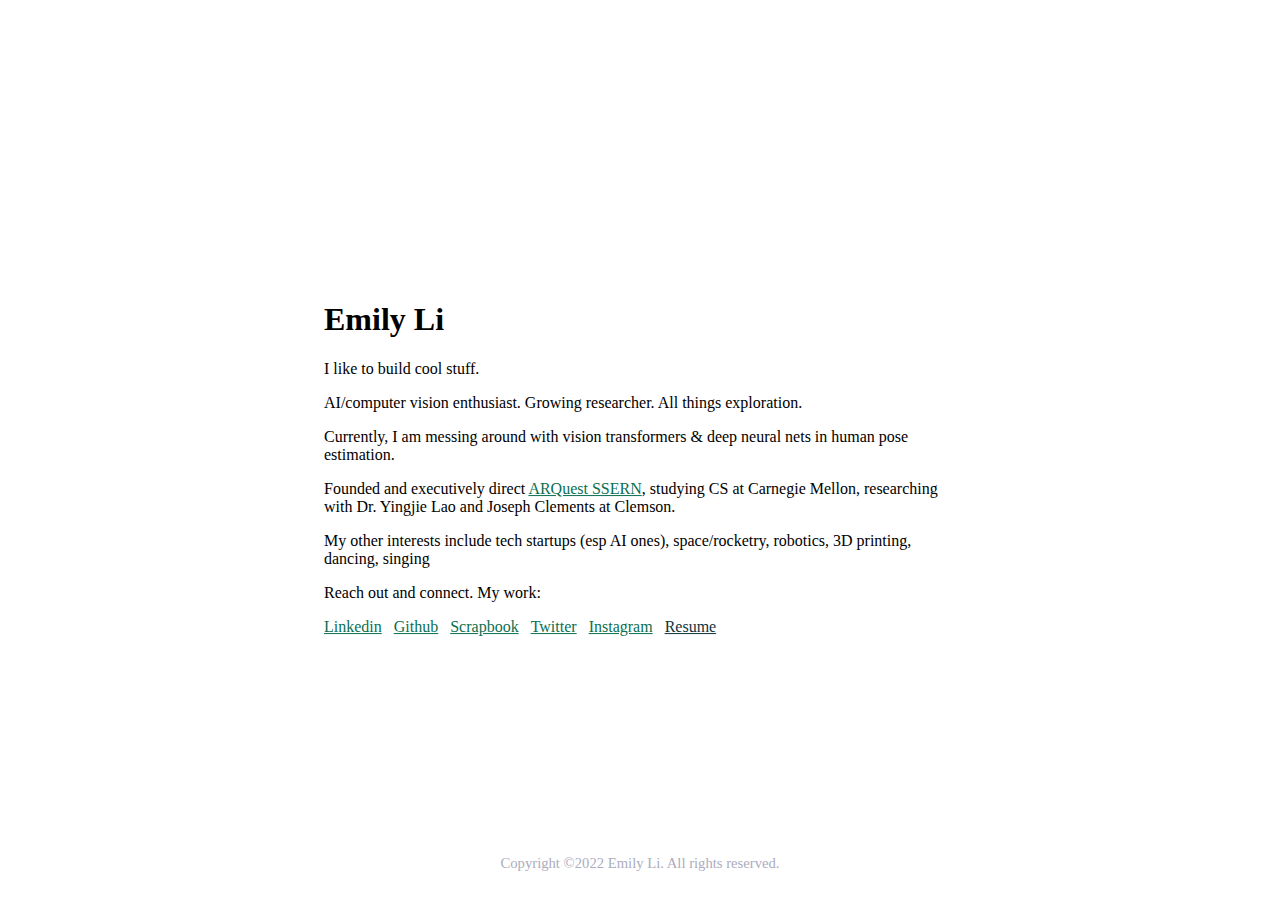
==== index.html @ 151504d2 "Update index.html" ====
<html>
    <head>
        <link rel="stylesheet" type="text/css" href="styles.css">
        <link rel="icon" href="data:image/svg+xml,<svg xmlns=%22http://www.w3.org/2000/svg%22 viewBox=%220 0 100 100%22><text y=%22.9em%22 font-size=%2290%22>🙃</text></svg>">
        <meta name="viewport" content="width=device-width, initial-scale=1, shrink-to-fit=no">
        <title>Emily Li</title>

    </head>

    <body>
        <div class="container">
            <div class="centered-element">
                
                    <h1> Emily Li </h1>

                    <p>I like to build cool stuff.</p>
                    <p>AI/computer vision enthusiast. Growing researcher. All things exploration. </p>
                    <p>Currently, I am messing around with vision transformers & deep neural nets in human pose estimation.</p>
                    <p>Founded and executively direct <a href="https://www.arquestssern.org/links">ARQuest SSERN</a>, studying CS at Carnegie Mellon, researching with Dr. Yingjie Lao and Joseph Clements at Clemson.</p>
                    <p>My other interests include tech startups (esp AI ones), space/rocketry, robotics, 3D printing, dancing, singing</p>
                    <p>Reach out and connect. My work:</p>

                    <a href="https://www.linkedin.com/in/jiayao-emily-li-8075751b0/" target="_blank">Linkedin</a> &nbsp
                    <a href="https://github.com/emilyjiayaoli" target="_blank">Github</a> &nbsp
                    <a href="https://scrapbook.hackclub.com/EmilyLi" target="_blank">Scrapbook</a>  &nbsp
                    <a href="https://twitter.com/EmilyLiJiayao" target="_blank">Twitter</a> &nbsp
                    <a href="https://www.instagram.com/emilyyayq.li/?hl=en" target="_blank">Instagram</a> &nbsp
                    <a href="">Resume</a>


            </div>

            <div class="centered-element-copyright">
                <copyright>Copyright ©2022 Emily Li. All rights reserved. </copyright>
            </div>
            
        </div>

    

    </body>
</html>
---- styles.css ----
h1 {
    font-family:Cambria, Cochin, Georgia, Times, 'Times New Roman', serif;
}
copyright {
    font-family:Cambria, Cochin, Georgia, Times, 'Times New Roman', serif;
    color:rgb(172, 172, 190); 
    font-size:11pt; 
    text-align: center;
}

p {
    font-family:Cambria, Cochin, Georgia, Times, 'Times New Roman', serif;
}

a {
    font-family:Cambria, Cochin, Georgia, Times, 'Times New Roman', serif;
    color:rgb(11, 111, 81);
    /*display:block; */
    text-align: center;
    margin: auto;
}

a:hover {
    color:rgb(75, 193, 160);
}

a:visited {
    color:rgb(13, 51, 64);
}



.container {
    position: relative;
    min-height: 100vh;
    /*border: 2px solid #006100;*/
  }
  
.centered-element {
    margin: 0;
    position: absolute;
    top: 50%;
    left: 50%;
    transform: translate(-50%, -50%);
}

.centered-element-copyright {
    margin: 0;
    position: absolute;
    top: 95%;
    left: 50%;
    transform: translate(-50%, -50%);
}
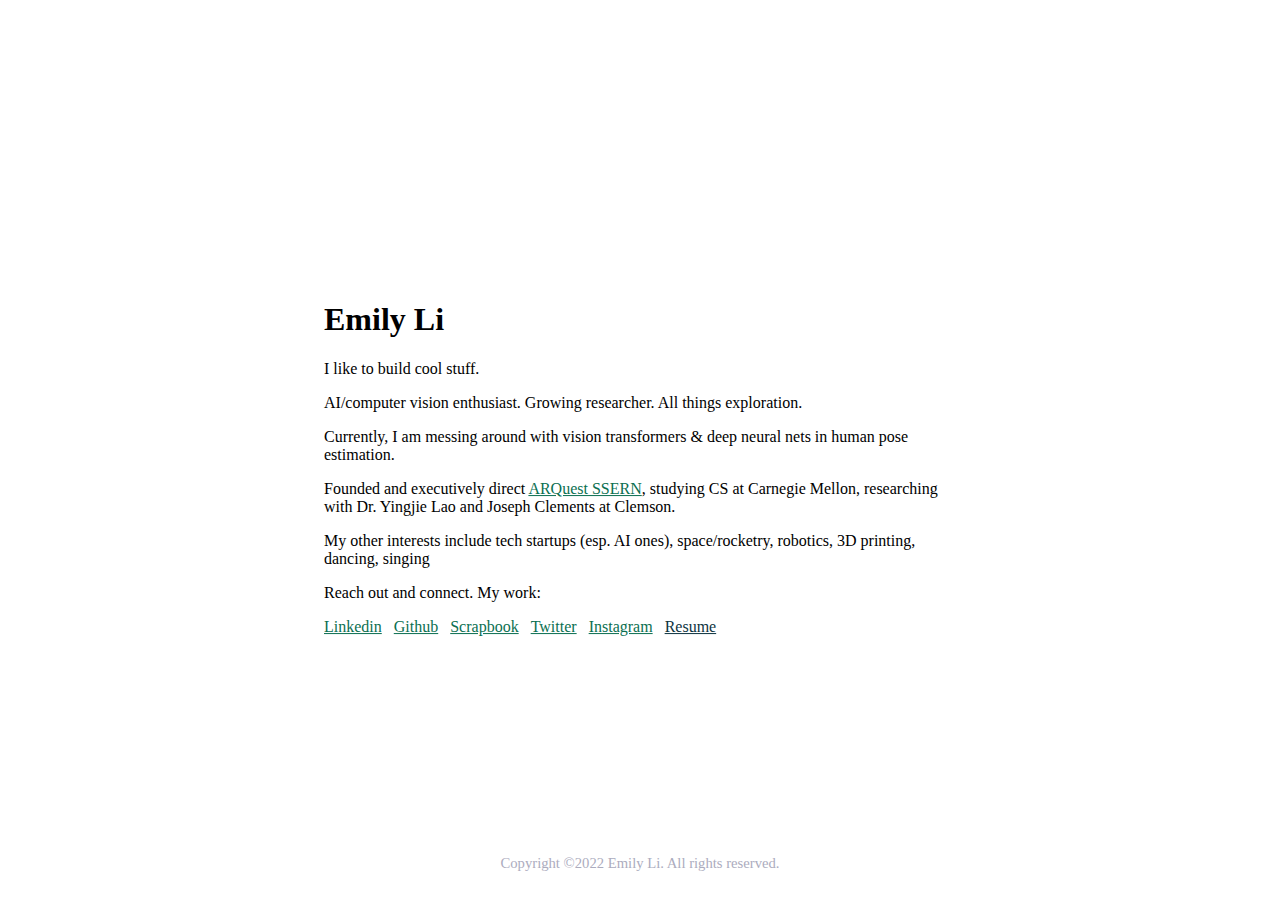
==== commit a0f76323: "Update index.html" ====
--- a/index.html
+++ b/index.html
@@ -17,7 +17,7 @@
                     <p>AI/computer vision enthusiast. Growing researcher. All things exploration. </p>
                     <p>Currently, I am messing around with vision transformers & deep neural nets in human pose estimation.</p>
                     <p>Founded and executively direct <a href="https://www.arquestssern.org/links">ARQuest SSERN</a>, studying CS at Carnegie Mellon, researching with Dr. Yingjie Lao and Joseph Clements at Clemson.</p>
-                    <p>My other interests include tech startups (esp AI ones), space/rocketry, robotics, 3D printing, dancing, singing</p>
+                    <p>My other interests include tech startups (esp. AI ones), space/rocketry, robotics, 3D printing, dancing, singing</p>
                     <p>Reach out and connect. My work:</p>
 
                     <a href="https://www.linkedin.com/in/jiayao-emily-li-8075751b0/" target="_blank">Linkedin</a> &nbsp
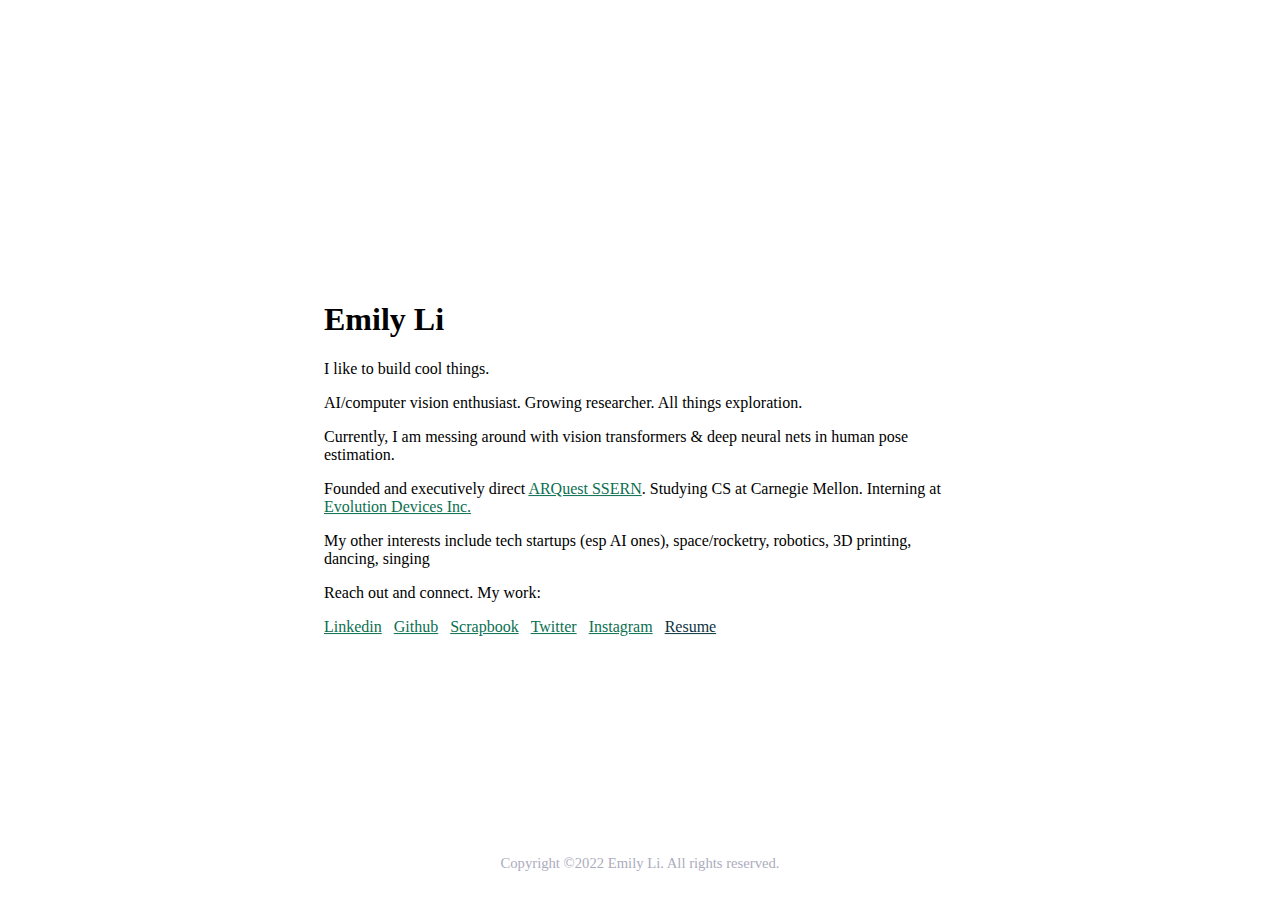
==== commit dde49acb: "updates" ====
--- a/index.html
+++ b/index.html
@@ -11,13 +11,13 @@
         <div class="container">
             <div class="centered-element">
                 
-                    <h1> Emily Li </h1>
+                    <h1> Emily Li</h1>
 
-                    <p>I like to build cool stuff.</p>
+                    <p>I like to build cool things.</p>
                     <p>AI/computer vision enthusiast. Growing researcher. All things exploration. </p>
                     <p>Currently, I am messing around with vision transformers & deep neural nets in human pose estimation.</p>
-                    <p>Founded and executively direct <a href="https://www.arquestssern.org/links">ARQuest SSERN</a>, studying CS at Carnegie Mellon, researching with Dr. Yingjie Lao and Joseph Clements at Clemson.</p>
-                    <p>My other interests include tech startups (esp. AI ones), space/rocketry, robotics, 3D printing, dancing, singing</p>
+                    <p>Founded and executively direct <a href="https://www.arquestssern.org/links">ARQuest SSERN</a>. Studying CS at Carnegie Mellon. Interning at <a href="https://www.evolutiondevices.com/">Evolution Devices Inc.</a></p>
+                    <p>My other interests include tech startups (esp AI ones), space/rocketry, robotics, 3D printing, dancing, singing</p>
                     <p>Reach out and connect. My work:</p>
 
                     <a href="https://www.linkedin.com/in/jiayao-emily-li-8075751b0/" target="_blank">Linkedin</a> &nbsp
@@ -39,4 +39,4 @@
     
 
     </body>
-</html>
+</html>--- a/styles.css
+++ b/styles.css
@@ -28,8 +28,6 @@
     color:rgb(13, 51, 64);
 }
 
-
-
 .container {
     position: relative;
     min-height: 100vh;
@@ -50,4 +48,4 @@
     top: 95%;
     left: 50%;
     transform: translate(-50%, -50%);
-}
+}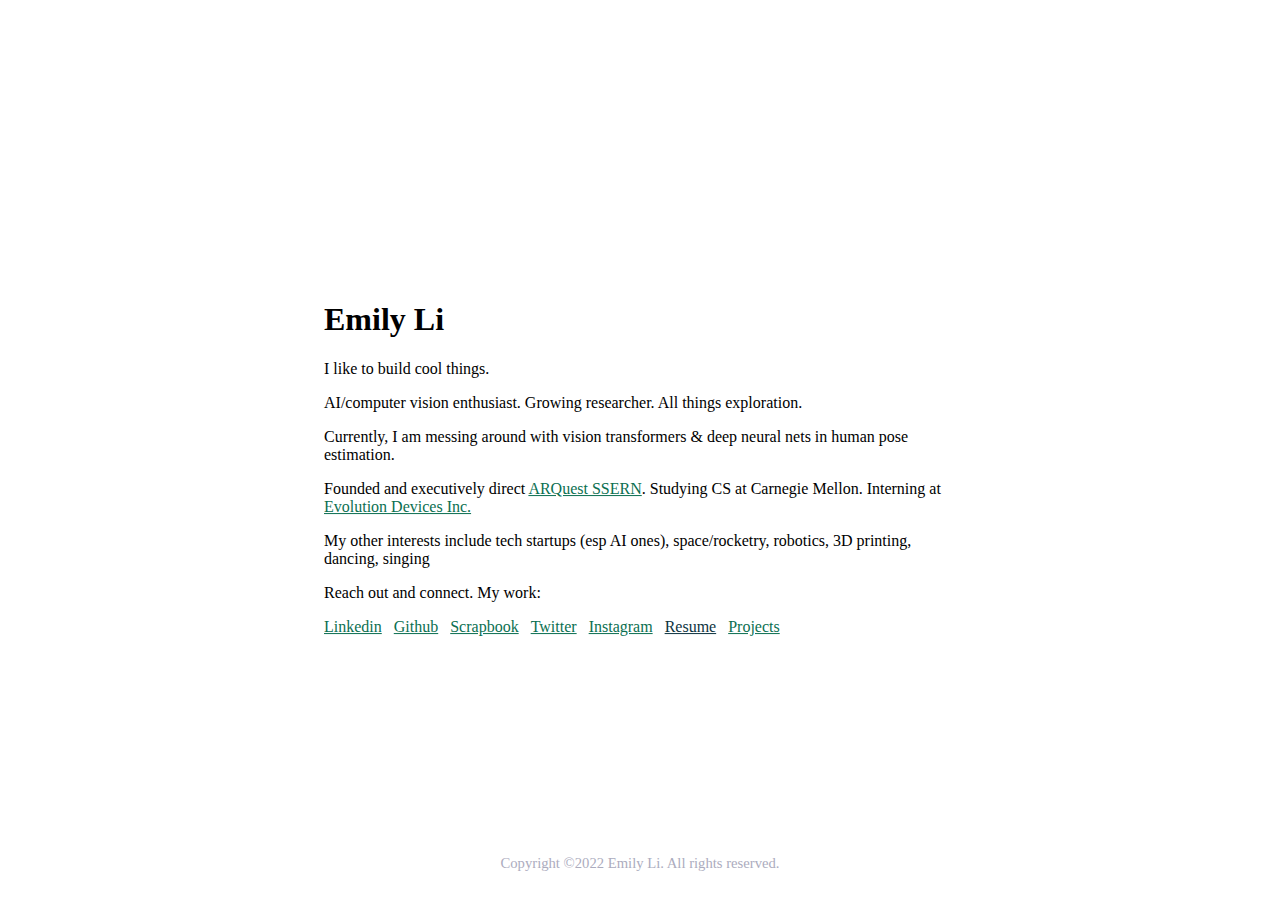
==== commit 2c7a94ba: "added projects page" ====
--- a/index.html
+++ b/index.html
@@ -25,7 +25,8 @@
                     <a href="https://scrapbook.hackclub.com/EmilyLi" target="_blank">Scrapbook</a>  &nbsp
                     <a href="https://twitter.com/EmilyLiJiayao" target="_blank">Twitter</a> &nbsp
                     <a href="https://www.instagram.com/emilyyayq.li/?hl=en" target="_blank">Instagram</a> &nbsp
-                    <a href="">Resume</a>
+                    <a href="">Resume</a>  &nbsp
+                    <a target="_blank" rel="noopener noreferrer" href="projects.html">Projects </a>
 
 
             </div>
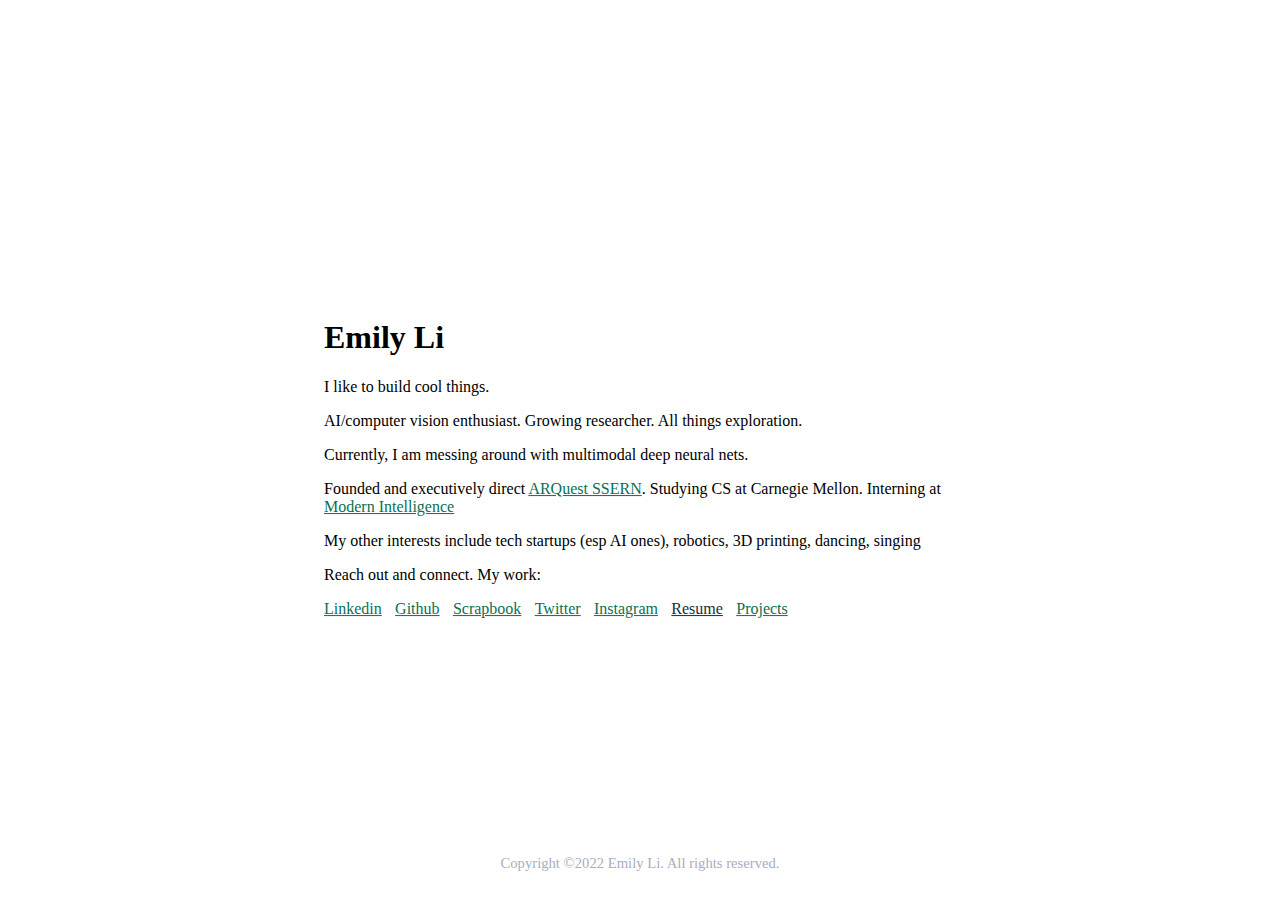
==== commit c541f549: "updated experiences" ====
--- a/index.html
+++ b/index.html
@@ -15,9 +15,9 @@
 
                     <p>I like to build cool things.</p>
                     <p>AI/computer vision enthusiast. Growing researcher. All things exploration. </p>
-                    <p>Currently, I am messing around with vision transformers & deep neural nets in human pose estimation.</p>
-                    <p>Founded and executively direct <a href="https://www.arquestssern.org/links">ARQuest SSERN</a>. Studying CS at Carnegie Mellon. Interning at <a href="https://www.evolutiondevices.com/">Evolution Devices Inc.</a></p>
-                    <p>My other interests include tech startups (esp AI ones), space/rocketry, robotics, 3D printing, dancing, singing</p>
+                    <p>Currently, I am messing around with multimodal deep neural nets.</p>
+                    <p>Founded and executively direct <a href="https://www.arquestssern.org/links">ARQuest SSERN</a>. Studying CS at Carnegie Mellon. Interning at <a href="https://www.evolutiondevices.com/">Modern Intelligence</a></p>
+                    <p>My other interests include tech startups (esp AI ones), robotics, 3D printing, dancing, singing</p>
                     <p>Reach out and connect. My work:</p>
 
                     <a href="https://www.linkedin.com/in/jiayao-emily-li-8075751b0/" target="_blank">Linkedin</a> &nbsp
--- a/styles.css
+++ b/styles.css
@@ -20,8 +20,25 @@
     margin: auto;
 }
 
+h2 {
+    font-family:Cambria, Cochin, Georgia, Times, 'Times New Roman', serif;
+}
+
+
+h3 {
+    font-family:Cambria, Cochin, Georgia, Times, 'Times New Roman', serif;
+    font-weight: 600;
+    padding: 6px;
+}
+
+h4 {
+    font-family:Cambria, Cochin, Georgia, Times, 'Times New Roman', serif;
+    font-weight: 400;
+    padding: 6px;
+}
+
 a:hover {
-    color:rgb(75, 193, 160);
+    color:rgb(63, 154, 128);
 }
 
 a:visited {
@@ -48,4 +65,59 @@
     top: 95%;
     left: 50%;
     transform: translate(-50%, -50%);
+}
+
+.centered-element-projects {
+    margin: 0;
+    position: absolute;
+    top: 50%;
+    left: 50%;
+    transform: translate(-50%, -50%);
+}
+
+body {
+    background-color: white;
+    font-family: 'Quicksand', sans-serif;
+}
+.project-box {
+    display: inline-block;
+    display: flex;
+    flex-direction: row;  /* change the flex direction to row */
+    align-items: center;
+    width: 50%;
+    /* height: 170px; */
+    margin: 15px auto;
+    border: 2px solid rgb(142, 151, 154);
+    border-radius: 1px;
+    transition: border 0.5s;
+    
+  }
+  
+.project-image {
+    float: left;
+    border: 1px solid rgb(97, 130, 120);
+    width: 120px;
+    height: 120px;
+
+    margin-right: 20px;  /* add some space between the image and the text */
+    margin-left: 40px;
+    border-radius: 4px;
+}
+
+.project-box:hover {
+    border: 3px solid rgb(11, 111, 81);
+}
+
+.project-description {
+    text-align: left;
+
+}
+
+.heading {
+    padding:4%
+}
+
+.outsidetxt {
+    text-align: center;
+    font-family: Cambria, Cochin, Georgia, Times, 'Times New Roman', serif;
 }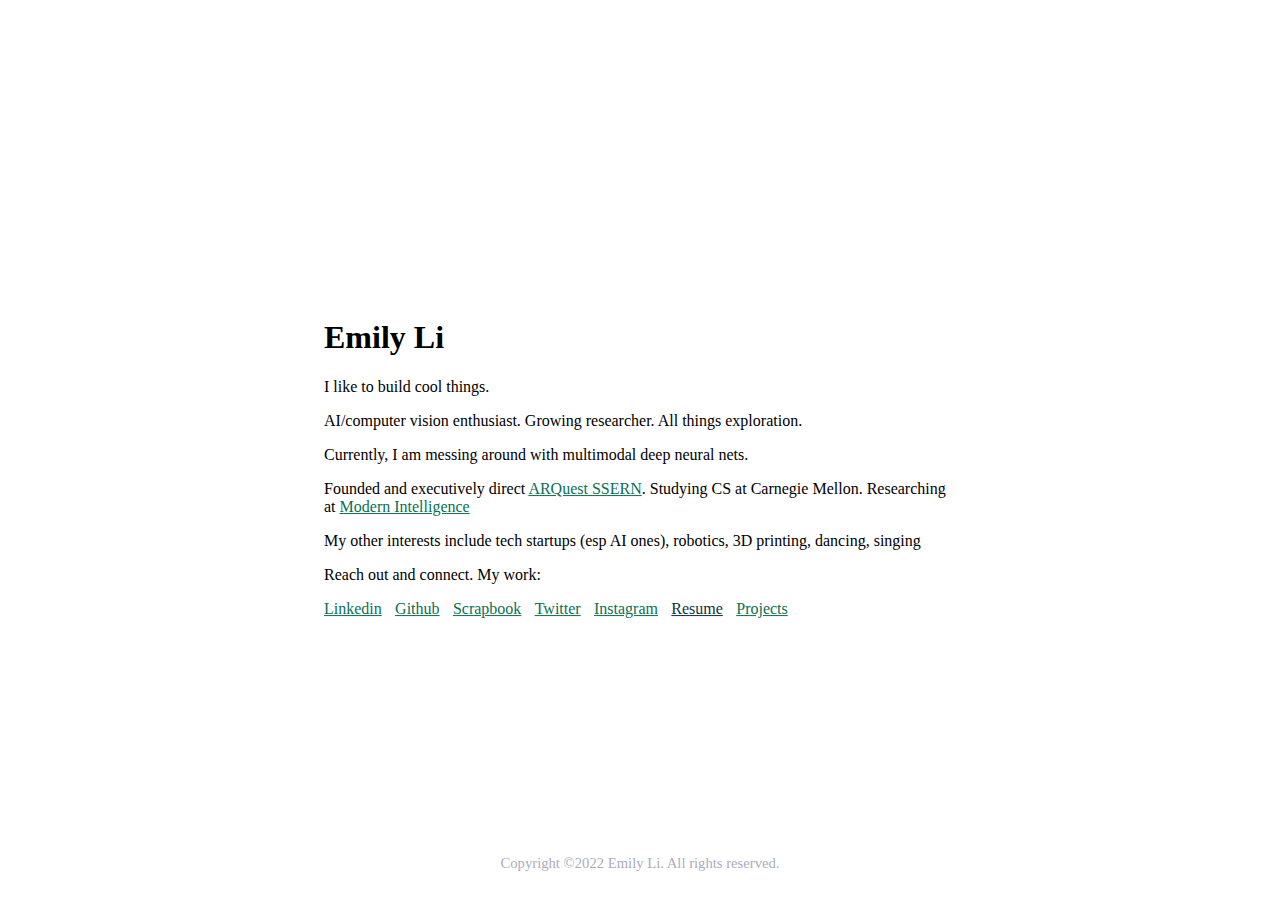
==== commit 1cbff10a: "updated experiences" ====
--- a/index.html
+++ b/index.html
@@ -16,7 +16,7 @@
                     <p>I like to build cool things.</p>
                     <p>AI/computer vision enthusiast. Growing researcher. All things exploration. </p>
                     <p>Currently, I am messing around with multimodal deep neural nets.</p>
-                    <p>Founded and executively direct <a href="https://www.arquestssern.org/links">ARQuest SSERN</a>. Studying CS at Carnegie Mellon. Interning at <a href="https://www.evolutiondevices.com/">Modern Intelligence</a></p>
+                    <p>Founded and executively direct <a href="https://www.arquestssern.org/links">ARQuest SSERN</a>. Studying CS at Carnegie Mellon. Researching at <a href="https://www.modernintelligence.ai/">Modern Intelligence</a></p>
                     <p>My other interests include tech startups (esp AI ones), robotics, 3D printing, dancing, singing</p>
                     <p>Reach out and connect. My work:</p>
 
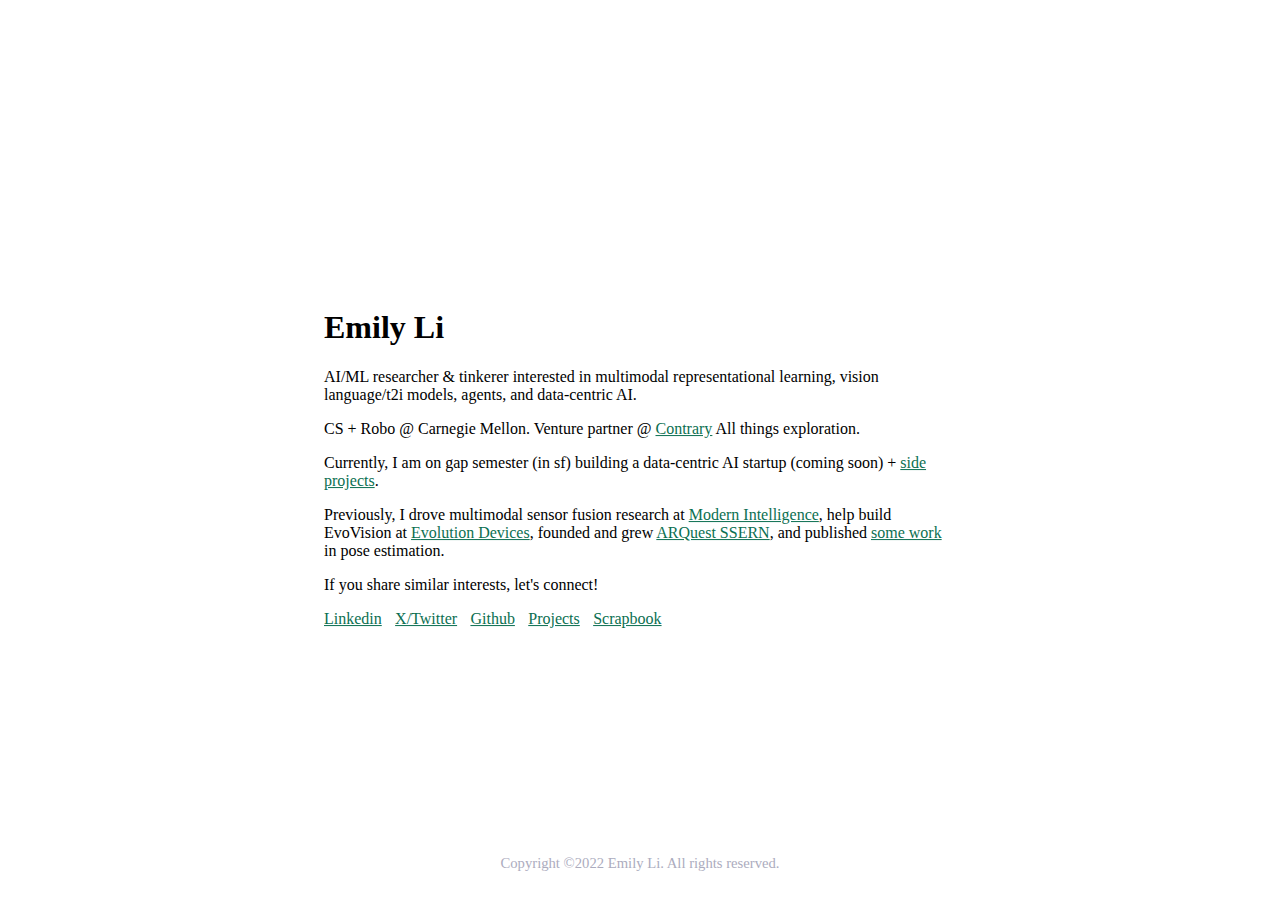
==== commit c93d05b8: "2024 update" ====
--- a/index.html
+++ b/index.html
@@ -12,21 +12,19 @@
             <div class="centered-element">
                 
                     <h1> Emily Li</h1>
-
-                    <p>I like to build cool things.</p>
-                    <p>AI/computer vision enthusiast. Growing researcher. All things exploration. </p>
-                    <p>Currently, I am messing around with multimodal deep neural nets.</p>
-                    <p>Founded and executively direct <a href="https://www.arquestssern.org/links">ARQuest SSERN</a>. Studying CS at Carnegie Mellon. Researching at <a href="https://www.modernintelligence.ai/">Modern Intelligence</a></p>
-                    <p>My other interests include tech startups (esp AI ones), robotics, 3D printing, dancing, singing</p>
-                    <p>Reach out and connect. My work:</p>
-
+                    <p>AI/ML researcher & tinkerer interested in multimodal representational learning, vision language/t2i models, agents, and data-centric AI. </p>
+                    <p>CS + Robo @ Carnegie Mellon. Venture partner @ <a href="https://www.contrary.com/">Contrary</a> All things exploration. </p>
+                    <p>Currently, I am on gap semester (in sf) building a data-centric AI startup (coming soon) + <a href="https://github.com/emilyjiayaoli" target="_blank">side projects</a>. </p>
+                    <p>Previously, I drove multimodal sensor fusion research at <a href="https://www.modernintelligence.ai/">Modern Intelligence</a>, 
+                        help build EvoVision at <a href="https://www.evolutiondevices.com/">Evolution Devices</a>,  
+                        founded and grew <a href="https://arquestssern.wixsite.com/arquestssern">ARQuest SSERN</a>, 
+                        and published <a href="https://scholar.google.com/citations?view_op=view_citation&hl=en&user=CBPDKV4AAAAJ&citation_for_view=CBPDKV4AAAAJ:u5HHmVD_uO8C">some work</a> in pose estimation. </p>
+                    <p>If you share similar interests, let's connect! </p>
                     <a href="https://www.linkedin.com/in/jiayao-emily-li-8075751b0/" target="_blank">Linkedin</a> &nbsp
+                    <a href="https://twitter.com/EmilyLiJiayao" target="_blank">X/Twitter</a> &nbsp
                     <a href="https://github.com/emilyjiayaoli" target="_blank">Github</a> &nbsp
+                    <a target="_blank" rel="noopener noreferrer" href="projects.html">Projects</a> &nbsp
                     <a href="https://scrapbook.hackclub.com/EmilyLi" target="_blank">Scrapbook</a>  &nbsp
-                    <a href="https://twitter.com/EmilyLiJiayao" target="_blank">Twitter</a> &nbsp
-                    <a href="https://www.instagram.com/emilyyayq.li/?hl=en" target="_blank">Instagram</a> &nbsp
-                    <a href="">Resume</a>  &nbsp
-                    <a target="_blank" rel="noopener noreferrer" href="projects.html">Projects </a>
 
 
             </div>
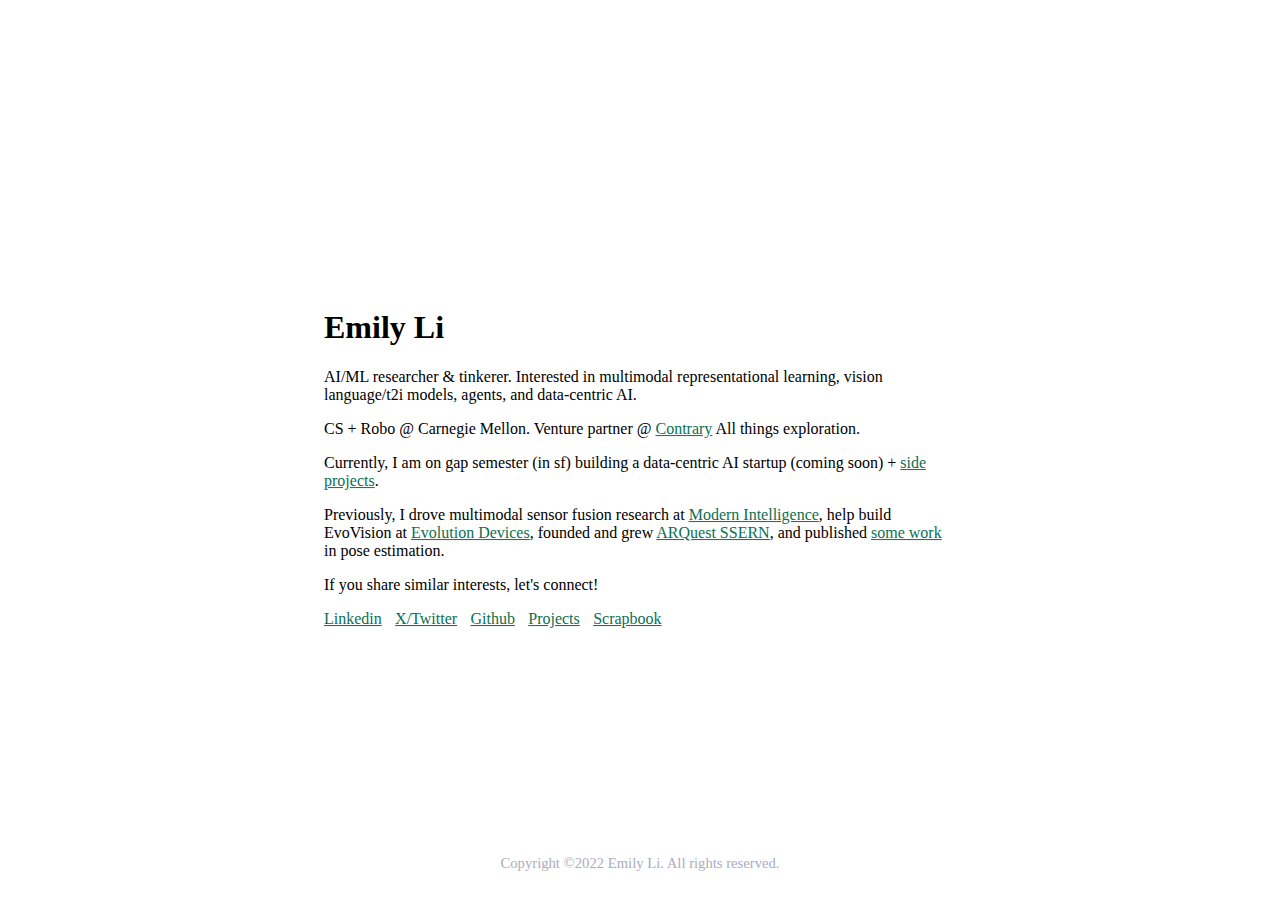
==== commit f76c7626: "2024 update" ====
--- a/index.html
+++ b/index.html
@@ -12,7 +12,7 @@
             <div class="centered-element">
                 
                     <h1> Emily Li</h1>
-                    <p>AI/ML researcher & tinkerer interested in multimodal representational learning, vision language/t2i models, agents, and data-centric AI. </p>
+                    <p>AI/ML researcher & tinkerer. Interested in multimodal representational learning, vision language/t2i models, agents, and data-centric AI. </p>
                     <p>CS + Robo @ Carnegie Mellon. Venture partner @ <a href="https://www.contrary.com/">Contrary</a> All things exploration. </p>
                     <p>Currently, I am on gap semester (in sf) building a data-centric AI startup (coming soon) + <a href="https://github.com/emilyjiayaoli" target="_blank">side projects</a>. </p>
                     <p>Previously, I drove multimodal sensor fusion research at <a href="https://www.modernintelligence.ai/">Modern Intelligence</a>, 
